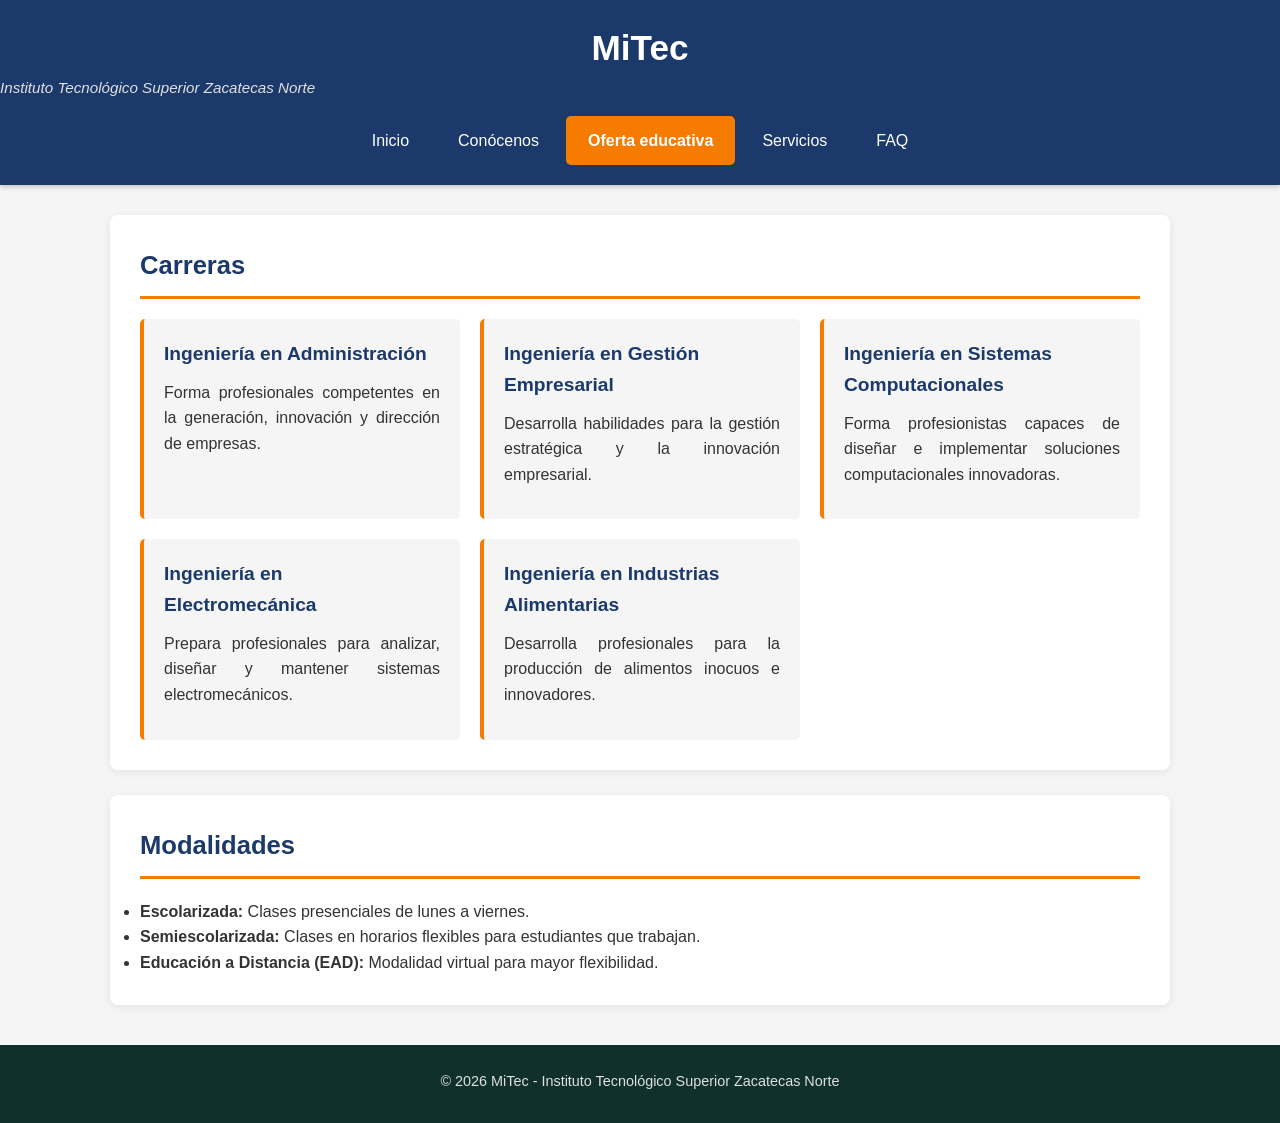
==== oferta.html @ 73d6c9fc "Se agrega sitio web completo MiTec con todas las secciones" ====
<!DOCTYPE html>
<html lang="es">
<head>
    <meta charset="UTF-8">
    <meta name="viewport" content="width=device-width, initial-scale=1.0">
    <title>MiTec - Oferta Educativa</title>
    <link rel="stylesheet" href="css/estilos.css">
</head>
<body>
    <header>
        <div class="logo">
            <h1>MiTec</h1>
            <p class="subtitulo">Instituto Tecnológico Superior Zacatecas Norte</p>
        </div>
        <nav>
            <ul>
                <li><a href="index.html">Inicio</a></li>
                <li><a href="conocenos.html">Conócenos</a></li>
                <li><a href="oferta.html" class="activo">Oferta educativa</a></li>
                <li><a href="servicios.html">Servicios</a></li>
                <li><a href="faq.html">FAQ</a></li>
            </ul>
        </nav>
    </header>
    <main>
        <section>
            <h2>Carreras</h2>
            <div class="carreras">
                <div class="carrera">
                    <h3>Ingeniería en Administración</h3>
                    <p>Forma profesionales competentes en la generación, innovación y dirección de empresas.</p>
                </div>
                <div class="carrera">
                    <h3>Ingeniería en Gestión Empresarial</h3>
                    <p>Desarrolla habilidades para la gestión estratégica y la innovación empresarial.</p>
                </div>
                <div class="carrera">
                    <h3>Ingeniería en Sistemas Computacionales</h3>
                    <p>Forma profesionistas capaces de diseñar e implementar soluciones computacionales innovadoras.</p>
                </div>
                <div class="carrera">
                    <h3>Ingeniería en Electromecánica</h3>
                    <p>Prepara profesionales para analizar, diseñar y mantener sistemas electromecánicos.</p>
                </div>
                <div class="carrera">
                    <h3>Ingeniería en Industrias Alimentarias</h3>
                    <p>Desarrolla profesionales para la producción de alimentos inocuos e innovadores.</p>
                </div>
            </div>
        </section>

        <section>
            <h2>Modalidades</h2>
            <ul>
                <li><strong>Escolarizada:</strong> Clases presenciales de lunes a viernes.</li>
                <li><strong>Semiescolarizada:</strong> Clases en horarios flexibles para estudiantes que trabajan.</li>
                <li><strong>Educación a Distancia (EAD):</strong> Modalidad virtual para mayor flexibilidad.</li>
            </ul>
        </section>
    </main>
    <footer>
        <p>&copy; 2026 MiTec - Instituto Tecnológico Superior Zacatecas Norte</p>
    </footer>
</body>
</html>
---- css/estilos.css ----
/* ============================================
   VARIABLES DE COLOR (colores oficiales TecNM)
   ============================================ */
:root {
    --azul-principal: #1B396A;      /* Azul institucional TecNM [citation:12] */
    --azul-oscuro: #10312B;
    --naranja: #F57C00;
    --gris-claro: #f5f5f5;
    --gris-medio: #e0e0e0;
    --texto-oscuro: #333333;
    --blanco: #ffffff;
}

/* ============================================
   ESTILOS GENERALES
   ============================================ */
* {
    margin: 0;
    padding: 0;
    box-sizing: border-box;
}

body {
    font-family: 'Segoe UI', Arial, sans-serif;
    line-height: 1.6;
    color: var(--texto-oscuro);
    background-color: var(--gris-claro);
}

/* ============================================
   HEADER Y NAVEGACIÓN
   ============================================ */
header {
    background-color: var(--azul-principal);
    color: var(--blanco);
    padding: 20px 0;
    box-shadow: 0 2px 5px rgba(0,0,0,0.2);
}

.logo {
    text-align: center;
    margin-bottom: 15px;
}

.logo h1 {
    font-size: 2.2rem;
    color: var(--blanco);
}

.subtitulo {
    font-size: 0.95rem;
    color: var(--gris-medio);
    font-style: italic;
}

nav ul {
    list-style: none;
    display: flex;
    justify-content: center;
    flex-wrap: wrap;
    gap: 5px;
}

nav ul li a {
    display: block;
    color: var(--blanco);
    text-decoration: none;
    padding: 12px 22px;
    border-radius: 5px;
    transition: background-color 0.3s;
    font-weight: 500;
}

nav ul li a:hover {
    background-color: var(--naranja);
}

nav ul li a.activo {
    background-color: var(--naranja);
    font-weight: bold;
}

/* ============================================
   MAIN Y SECCIONES
   ============================================ */
main {
    max-width: 1100px;
    margin: 30px auto;
    padding: 0 20px;
}

section {
    background-color: var(--blanco);
    padding: 30px;
    margin-bottom: 25px;
    border-radius: 8px;
    box-shadow: 0 2px 8px rgba(0,0,0,0.08);
}

h2 {
    color: var(--azul-principal);
    border-bottom: 3px solid var(--naranja);
    padding-bottom: 10px;
    margin-bottom: 20px;
    font-size: 1.6rem;
}

h3 {
    color: var(--azul-oscuro);
    margin: 20px 0 10px;
    font-size: 1.2rem;
}

p {
    margin-bottom: 12px;
    text-align: justify;
}

/* ============================================
   BOTONES
   ============================================ */
.btn {
    display: inline-block;
    background-color: var(--naranja);
    color: var(--blanco);
    padding: 12px 28px;
    text-decoration: none;
    border-radius: 5px;
    font-weight: bold;
    transition: background-color 0.3s;
    margin-top: 10px;
}

.btn:hover {
    background-color: #E65100;
}

/* ============================================
   TABLA DE DIRECTORIO
   ============================================ */
table {
    width: 100%;
    border-collapse: collapse;
    margin-top: 15px;
}

table thead {
    background-color: var(--azul-principal);
    color: var(--blanco);
}

table th, table td {
    padding: 12px 10px;
    text-align: left;
    border-bottom: 1px solid var(--gris-medio);
    font-size: 0.9rem;
}

table tbody tr:nth-child(even) {
    background-color: #f9f9f9;
}

table tbody tr:hover {
    background-color: #e8f0fe;
}

/* ============================================
   CARRERAS (grid)
   ============================================ */
.carreras {
    display: grid;
    grid-template-columns: repeat(auto-fit, minmax(280px, 1fr));
    gap: 20px;
    margin-top: 15px;
}

.carrera {
    background-color: var(--gris-claro);
    padding: 20px;
    border-left: 4px solid var(--naranja);
    border-radius: 5px;
    transition: transform 0.2s, box-shadow 0.2s;
}

.carrera:hover {
    transform: translateY(-3px);
    box-shadow: 0 4px 12px rgba(0,0,0,0.12);
}

.carrera h3 {
    margin-top: 0;
    color: var(--azul-principal);
}

/* ============================================
   FAQ (details nativo)
   ============================================ */
details {
    background-color: var(--gris-claro);
    padding: 15px 20px;
    margin-bottom: 10px;
    border-radius: 5px;
    border-left: 4px solid var(--azul-principal);
    cursor: pointer;
}

details[open] {
    border-left-color: var(--naranja);
}

details summary {
    font-weight: bold;
    color: var(--azul-principal);
    cursor: pointer;
    list-style: none;
}

details summary::-webkit-details-marker {
    display: none;
}

details summary::before {
    content: "+ ";
    color: var(--naranja);
    font-weight: bold;
    font-size: 1.2rem;
}

details[open] summary::before {
    content: "− ";
}

details p {
    margin-top: 12px;
    padding-left: 20px;
    color: #555;
}

/* ============================================
   BIENVENIDA (index)
   ============================================ */
.bienvenida {
    text-align: center;
}

.bienvenida h2 {
    text-align: center;
}

.bienvenida p {
    text-align: center;
    max-width: 700px;
    margin: 0 auto 15px;
}

/* ============================================
   FOOTER
   ============================================ */
footer {
    background-color: var(--azul-oscuro);
    color: var(--gris-medio);
    text-align: center;
    padding: 25px 20px;
    margin-top: 40px;
    font-size: 0.9rem;
}

footer p {
    text-align: center;
    margin-bottom: 5px;
}

/* ============================================
   RESPONSIVE
   ============================================ */
@media (max-width: 768px) {
    .logo h1 {
        font-size: 1.6rem;
    }
    
    nav ul li a {
        padding: 10px 14px;
        font-size: 0.9rem;
    }
    
    section {
        padding: 20px;
    }
    
    table th, table td {
        padding: 8px 6px;
        font-size: 0.8rem;
    }
    
    .carreras {
        grid-template-columns: 1fr;
    }
}
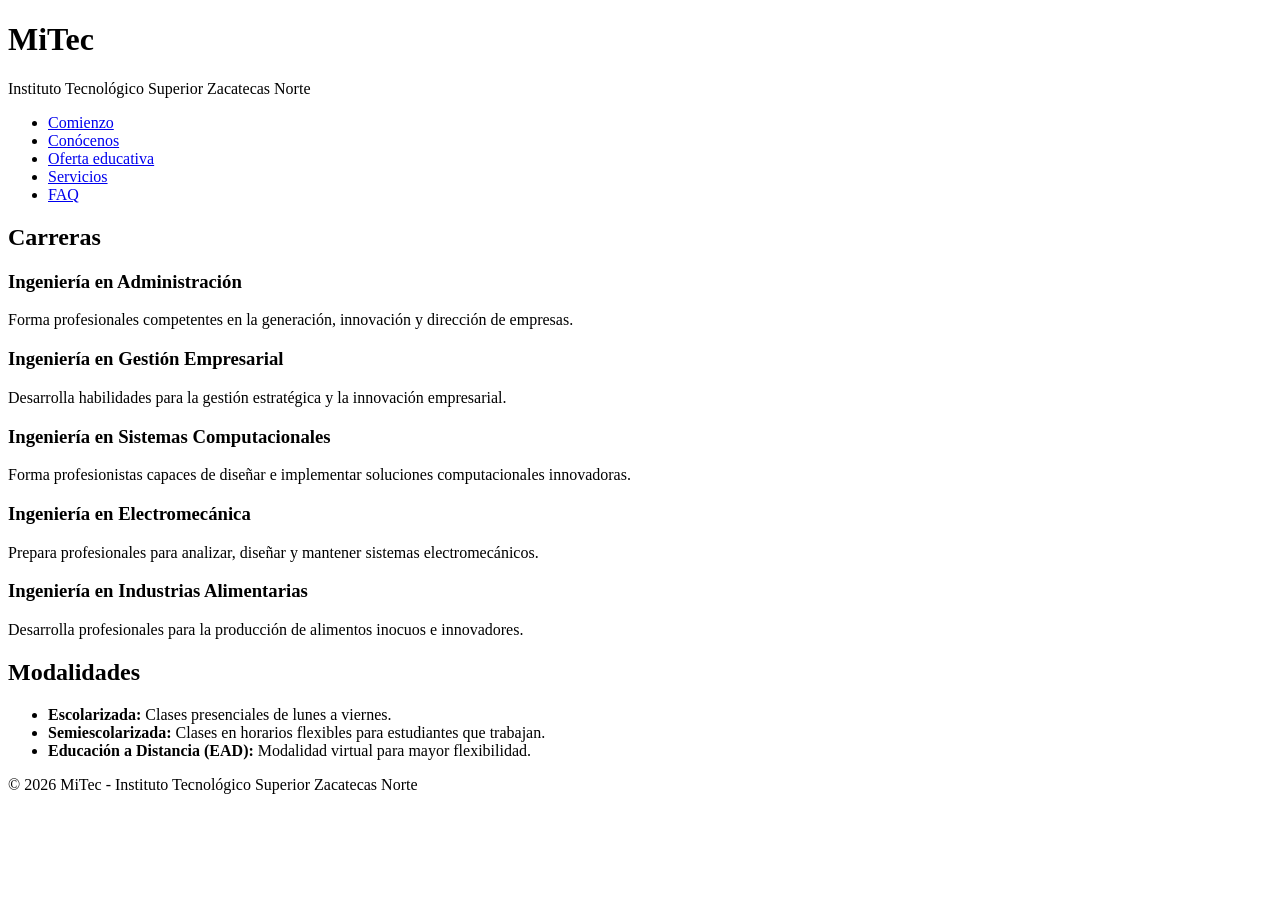
==== commit 2e27798e: "Ajuste sección Carreras" ====
--- a/oferta.html
+++ b/oferta.html
@@ -14,7 +14,7 @@
         </div>
         <nav>
             <ul>
-                <li><a href="index.html">Inicio</a></li>
+                <li><a href="index.html">Comienzo</a></li>
                 <li><a href="conocenos.html">Conócenos</a></li>
                 <li><a href="oferta.html" class="activo">Oferta educativa</a></li>
                 <li><a href="servicios.html">Servicios</a></li>
